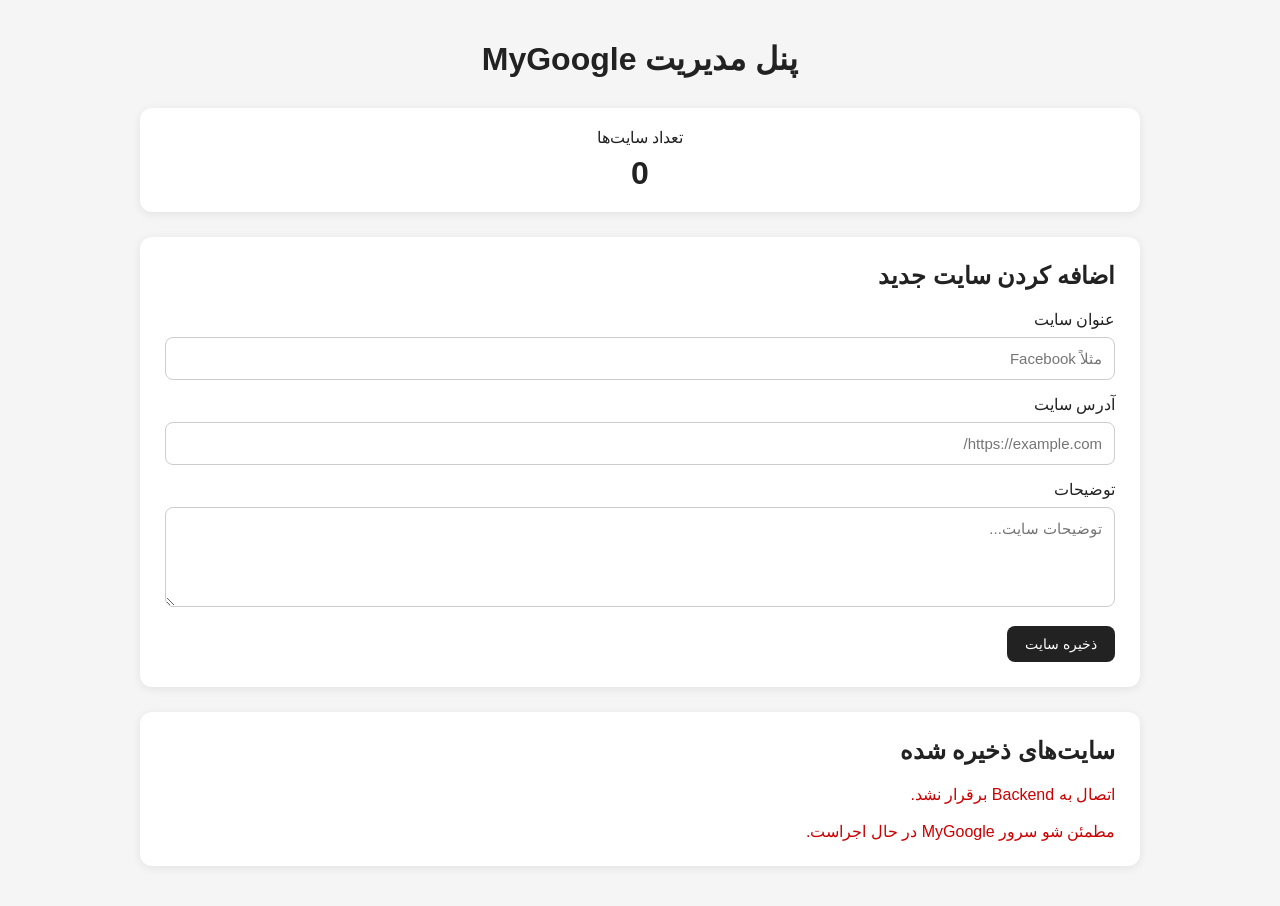
==== admin/admin.html @ 89bf4e0d "MyGoogle first version" ====
<!DOCTYPE html>
<html lang="fa" dir="rtl">

<head>

    <meta charset="UTF-8">

    <meta
        name="viewport"
        content="width=device-width, initial-scale=1.0"
    >

    <title>پنل مدیریت MyGoogle</title>

    <style>

        * {
            box-sizing: border-box;
        }

        body {

            margin: 0;

            font-family:
                Arial,
                Tahoma,
                sans-serif;

            background: #f5f5f5;

            color: #222;

        }

        .container {

            width: 90%;

            max-width: 1000px;

            margin: 40px auto;

        }

        h1 {

            text-align: center;

            margin-bottom: 30px;

        }

        .stats {

            display: flex;

            gap: 15px;

            margin-bottom: 25px;

        }

        .stat-card {

            flex: 1;

            background: white;

            padding: 20px;

            border-radius: 12px;

            box-shadow:
                0 2px 10px
                rgba(0, 0, 0, 0.08);

            text-align: center;

        }

        .stat-number {

            font-size: 32px;

            font-weight: bold;

            margin-top: 8px;

        }

        .card {

            background: white;

            padding: 25px;

            border-radius: 12px;

            box-shadow:
                0 2px 10px
                rgba(0, 0, 0, 0.08);

            margin-bottom: 25px;

        }

        .card h2 {

            margin-top: 0;

        }

        input,
        textarea {

            width: 100%;

            padding: 12px;

            margin-top: 8px;

            margin-bottom: 15px;

            border: 1px solid #ccc;

            border-radius: 8px;

            font-size: 15px;

            font-family: inherit;

        }

        textarea {

            min-height: 100px;

            resize: vertical;

        }

        button {

            border: none;

            padding: 10px 18px;

            border-radius: 8px;

            background: #222;

            color: white;

            cursor: pointer;

            font-size: 14px;

        }

        button:hover {

            opacity: 0.85;

        }

        .delete-button {

            background: #d32f2f;

        }

        .edit-button {

            background: #1976d2;

            margin-left: 8px;

        }

        .cancel-button {

            background: #777;

            margin-right: 8px;

        }

        .save-button {

            background: #16803c;

        }

        .message {

            margin-top: 15px;

            padding: 12px;

            border-radius: 8px;

            display: none;

        }

        .website {

            border: 1px solid #ddd;

            border-radius: 10px;

            padding: 15px;

            margin-top: 12px;

        }

        .website-title {

            font-size: 20px;

            font-weight: bold;

            margin-bottom: 8px;

        }

        .website-url {

            color: #555;

            direction: ltr;

            text-align: left;

            word-break: break-all;

            margin-bottom: 8px;

        }

        .website-description {

            color: #666;

            margin-bottom: 8px;

        }

        .website-id {

            color: #999;

            font-size: 12px;

            margin-bottom: 12px;

        }

        .loading {

            text-align: center;

            color: #777;

        }

        .error {

            color: #c00;

        }

        .edit-form {

            margin-top: 15px;

            padding-top: 15px;

            border-top: 1px solid #ddd;

            display: none;

        }

        .edit-form label {

            display: block;

            margin-top: 8px;

        }

        @media (max-width: 600px) {

            .stats {

                flex-direction: column;

            }

        }

    </style>

</head>


<body>


    <div class="container">


        <h1>
            پنل مدیریت MyGoogle
        </h1>


        <!-- =================================
             آمار
        ================================== -->

        <div class="stats">

            <div class="stat-card">

                <div>
                    تعداد سایت‌ها
                </div>

                <div
                    id="websiteCount"
                    class="stat-number"
                >
                    0
                </div>

            </div>

        </div>


        <!-- =================================
             اضافه کردن سایت
        ================================== -->

        <div class="card">

            <h2>
                اضافه کردن سایت جدید
            </h2>


            <label>
                عنوان سایت
            </label>

            <input
                id="titleInput"
                type="text"
                placeholder="مثلاً Facebook"
            >


            <label>
                آدرس سایت
            </label>

            <input
                id="urlInput"
                type="text"
                placeholder="https://example.com/"
            >


            <label>
                توضیحات
            </label>

            <textarea
                id="descriptionInput"
                placeholder="توضیحات سایت..."
            ></textarea>


            <button onclick="addWebsite()">
                ذخیره سایت
            </button>


            <div
                id="message"
                class="message"
            ></div>

        </div>


        <!-- =================================
             سایت‌های ذخیره شده
        ================================== -->

        <div class="card">

            <h2>
                سایت‌های ذخیره شده
            </h2>


            <div id="websites">

                <div class="loading">
                    در حال دریافت سایت‌ها...
                </div>

            </div>

        </div>


    </div>


    <script>


        /* ==========================================
           آدرس Backend
        ========================================== */

        const API_URL =
            "http://127.0.0.1:5000";


        /* ==========================================
           دریافت سایت‌ها
        ========================================== */

        async function loadWebsites() {


            const websites =
                document.getElementById(
                    "websites"
                );


            websites.innerHTML = `

                <div class="loading">

                    در حال دریافت سایت‌ها...

                </div>

            `;


            try {


                const response =
                    await fetch(
                        API_URL +
                        "/api/websites"
                    );


                if (!response.ok) {

                    throw new Error(
                        "خطا در دریافت سایت‌ها"
                    );

                }


                const data =
                    await response.json();


                /* ==========================
                   نمایش تعداد سایت‌ها
                ========================== */

                document.getElementById(
                    "websiteCount"
                ).textContent =
                    data.length;


                websites.innerHTML = "";


                if (data.length === 0) {

                    websites.innerHTML = `

                        <div class="loading">

                            هنوز سایتی ذخیره نشده است.

                        </div>

                    `;

                    return;

                }


                data.forEach(
                    website => {


                        const item =
                            document.createElement(
                                "div"
                            );


                        item.className =
                            "website";


                        item.innerHTML = `

                            <div class="website-title">

                                ${escapeHTML(
                                    website.title
                                )}

                            </div>


                            <div class="website-url">

                                ${escapeHTML(
                                    website.url
                                )}

                            </div>


                            <div class="website-description">

                                ${escapeHTML(
                                    website.description || ""
                                )}

                            </div>


                            <div class="website-id">

                                شناسه:
                                ${website.id}

                            </div>


                            <button
                                class="edit-button"
                                onclick="showEditForm(
                                    ${website.id},
                                    '${escapeAttribute(
                                        website.title
                                    )}',
                                    '${escapeAttribute(
                                        website.url
                                    )}',
                                    '${escapeAttribute(
                                        website.description || ""
                                    )}'
                                )"
                            >

                                ویرایش

                            </button>


                            <button
                                class="delete-button"
                                onclick="deleteWebsite(
                                    ${website.id}
                                )"
                            >

                                حذف سایت

                            </button>


                            <div
                                id="edit-form-${website.id}"
                                class="edit-form"
                            >

                                <label>
                                    عنوان جدید
                                </label>

                                <input
                                    id="edit-title-${website.id}"
                                    type="text"
                                >


                                <label>
                                    آدرس جدید
                                </label>

                                <input
                                    id="edit-url-${website.id}"
                                    type="text"
                                >


                                <label>
                                    توضیحات جدید
                                </label>

                                <textarea
                                    id="edit-description-${website.id}"
                                ></textarea>


                                <button
                                    class="save-button"
                                    onclick="updateWebsite(
                                        ${website.id}
                                    )"
                                >

                                    ذخیره تغییرات

                                </button>


                                <button
                                    class="cancel-button"
                                    onclick="cancelEdit(
                                        ${website.id}
                                    )"
                                >

                                    لغو

                                </button>

                            </div>

                        `;


                        websites.appendChild(
                            item
                        );

                    }
                );


            } catch (error) {


                console.error(error);


                websites.innerHTML = `

                    <div class="error">

                        اتصال به Backend برقرار نشد.

                        <br><br>

                        مطمئن شو سرور MyGoogle
                        در حال اجراست.

                    </div>

                `;

            }

        }


        /* ==========================================
           اضافه کردن سایت
        ========================================== */

        async function addWebsite() {


            const titleInput =
                document.getElementById(
                    "titleInput"
                );


            const urlInput =
                document.getElementById(
                    "urlInput"
                );


            const descriptionInput =
                document.getElementById(
                    "descriptionInput"
                );


            const title =
                titleInput.value.trim();


            const url =
                urlInput.value.trim();


            const description =
                descriptionInput.value.trim();


            if (
                title === "" ||
                url === ""
            ) {

                showMessage(
                    "عنوان و آدرس سایت الزامی است.",
                    true
                );

                return;

            }


            try {


                const response =
                    await fetch(
                        API_URL +
                        "/api/websites",
                        {

                            method: "POST",

                            headers: {

                                "Content-Type":
                                    "application/json"

                            },

                            body:
                                JSON.stringify({

                                    title:
                                        title,

                                    url:
                                        url,

                                    description:
                                        description

                                })

                        }
                    );


                const data =
                    await response.json();


                if (!response.ok) {

                    throw new Error(
                        data.error ||
                        "خطا در ذخیره سایت"
                    );

                }


                showMessage(
                    "سایت با موفقیت ذخیره شد.",
                    false
                );


                titleInput.value = "";

                urlInput.value = "";

                descriptionInput.value = "";


                loadWebsites();


            } catch (error) {


                console.error(error);


                showMessage(
                    error.message,
                    true
                );

            }

        }


        /* ==========================================
           نمایش فرم ویرایش
        ========================================== */

        function showEditForm(
            websiteId,
            title,
            url,
            description
        ) {


            const form =
                document.getElementById(
                    "edit-form-" +
                    websiteId
                );


            const titleInput =
                document.getElementById(
                    "edit-title-" +
                    websiteId
                );


            const urlInput =
                document.getElementById(
                    "edit-url-" +
                    websiteId
                );


            const descriptionInput =
                document.getElementById(
                    "edit-description-" +
                    websiteId
                );


            titleInput.value =
                title;


            urlInput.value =
                url;


            descriptionInput.value =
                description;


            form.style.display =
                "block";

        }


        /* ==========================================
           لغو ویرایش
        ========================================== */

        function cancelEdit(
            websiteId
        ) {


            const form =
                document.getElementById(
                    "edit-form-" +
                    websiteId
                );


            form.style.display =
                "none";

        }


        /* ==========================================
           ذخیره ویرایش
        ========================================== */

        async function updateWebsite(
            websiteId
        ) {


            const titleInput =
                document.getElementById(
                    "edit-title-" +
                    websiteId
                );


            const urlInput =
                document.getElementById(
                    "edit-url-" +
                    websiteId
                );


            const descriptionInput =
                document.getElementById(
                    "edit-description-" +
                    websiteId
                );


            const title =
                titleInput.value.trim();


            const url =
                urlInput.value.trim();


            const description =
                descriptionInput.value.trim();


            if (
                title === "" ||
                url === ""
            ) {

                showMessage(
                    "عنوان و آدرس سایت الزامی است.",
                    true
                );

                return;

            }


            try {


                const response =
                    await fetch(

                        API_URL +
                        "/api/websites/" +
                        websiteId,

                        {

                            method: "PUT",

                            headers: {

                                "Content-Type":
                                    "application/json"

                            },

                            body:
                                JSON.stringify({

                                    title:
                                        title,

                                    url:
                                        url,

                                    description:
                                        description

                                })

                        }

                    );


                const data =
                    await response.json();


                if (!response.ok) {

                    throw new Error(
                        data.error ||
                        "خطا در ویرایش سایت"
                    );

                }


                showMessage(
                    "سایت با موفقیت ویرایش شد.",
                    false
                );


                loadWebsites();


            } catch (error) {


                console.error(error);


                showMessage(
                    error.message,
                    true
                );

            }

        }


        /* ==========================================
           حذف سایت
        ========================================== */

        async function deleteWebsite(
            websiteId
        ) {


            const confirmed =
                confirm(
                    "آیا مطمئنی می‌خواهی این سایت حذف شود؟"
                );


            if (!confirmed) {

                return;

            }


            try {


                const response =
                    await fetch(

                        API_URL +
                        "/api/websites/" +
                        websiteId,

                        {

                            method: "DELETE"

                        }

                    );


                const data =
                    await response.json();


                if (!response.ok) {

                    throw new Error(
                        data.error ||
                        "خطا در حذف سایت"
                    );

                }


                showMessage(
                    "سایت با موفقیت حذف شد.",
                    false
                );


                loadWebsites();


            } catch (error) {


                console.error(error);


                showMessage(
                    error.message,
                    true
                );

            }

        }


        /* ==========================================
           نمایش پیام
        ========================================== */

        function showMessage(
            text,
            isError
        ) {


            const message =
                document.getElementById(
                    "message"
                );


            message.textContent =
                text;


            message.style.display =
                "block";


            if (isError) {

                message.style.background =
                    "#ffe5e5";

                message.style.color =
                    "#b00000";

            } else {

                message.style.background =
                    "#e5ffe9";

                message.style.color =
                    "#087f23";

            }

        }


        /* ==========================================
           امنیت HTML
        ========================================== */

        function escapeHTML(text) {

            return String(text)

                .replace(
                    /&/g,
                    "&amp;"
                )

                .replace(
                    /</g,
                    "&lt;"
                )

                .replace(
                    />/g,
                    "&gt;"
                )

                .replace(
                    /"/g,
                    "&quot;"
                )

                .replace(
                    /'/g,
                    "&#039;"
                );

        }


        /* ==========================================
           امنیت Attribute
        ========================================== */

        function escapeAttribute(text) {

            return String(text)

                .replace(
                    /\\/g,
                    "\\\\"
                )

                .replace(
                    /'/g,
                    "\\'"
                )

                .replace(
                    /"/g,
                    "&quot;"
                );

        }


        /* ==========================================
           شروع صفحه
        ========================================== */

        loadWebsites();


    </script>


</body>

</html>
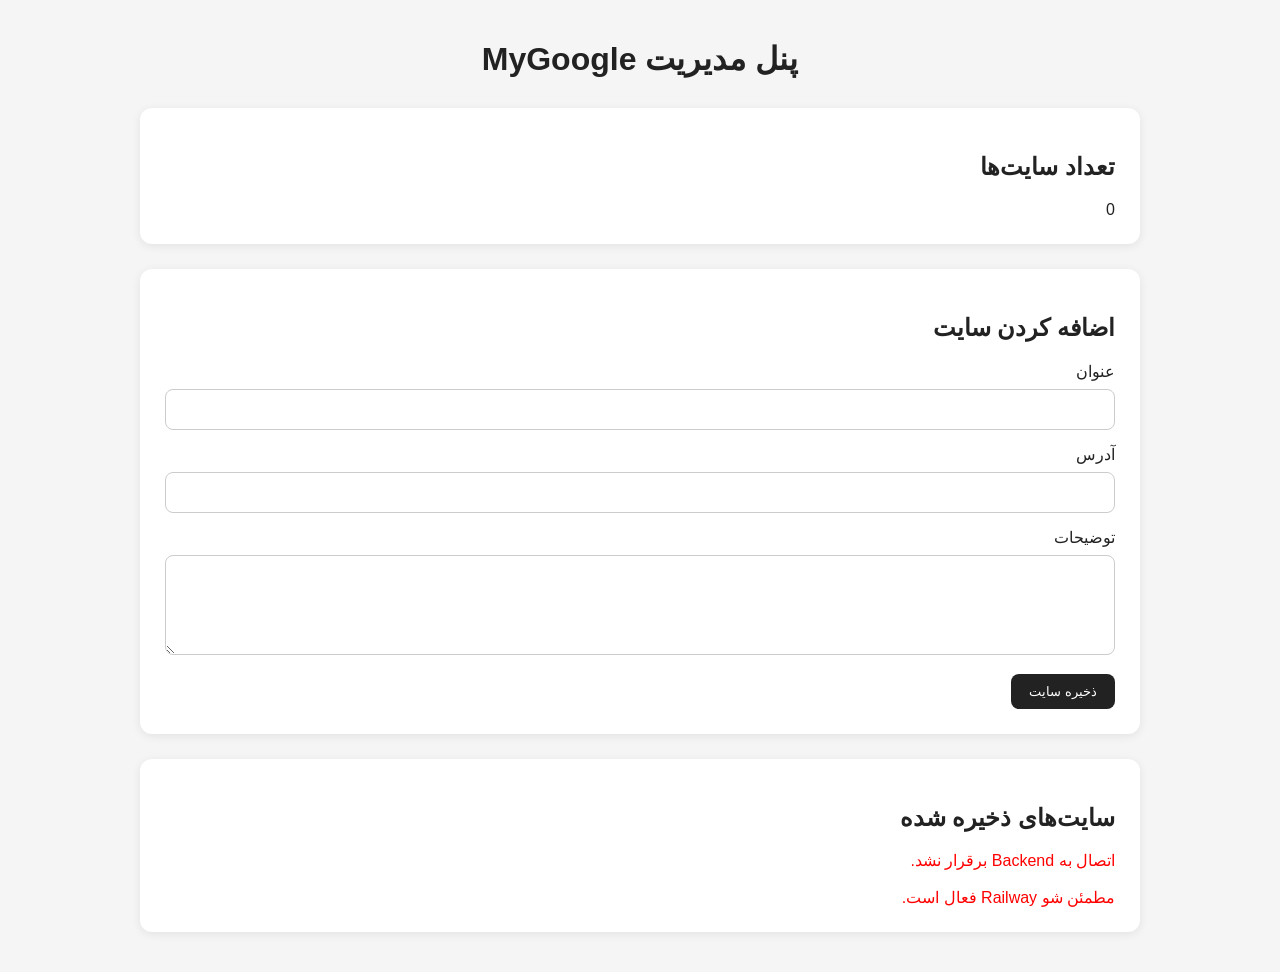
==== commit 606de35a: "Fix admin panel API connection" ====
--- a/admin/admin.html
+++ b/admin/admin.html
@@ -2,1240 +2,550 @@
 <html lang="fa" dir="rtl">
 
 <head>
-
-    <meta charset="UTF-8">
-
-    <meta
-        name="viewport"
-        content="width=device-width, initial-scale=1.0"
-    >
-
-    <title>پنل مدیریت MyGoogle</title>
-
-    <style>
-
-        * {
-            box-sizing: border-box;
+<meta charset="UTF-8">
+<meta name="viewport" content="width=device-width, initial-scale=1.0">
+
+<title>پنل مدیریت MyGoogle</title>
+
+<style>
+* {
+    box-sizing: border-box;
+}
+
+body {
+    margin:0;
+    font-family: Arial,Tahoma,sans-serif;
+    background:#f5f5f5;
+    color:#222;
+}
+
+.container {
+    width:90%;
+    max-width:1000px;
+    margin:40px auto;
+}
+
+h1 {
+    text-align:center;
+    margin-bottom:30px;
+}
+
+.card {
+    background:white;
+    padding:25px;
+    border-radius:12px;
+    box-shadow:0 2px 10px rgba(0,0,0,.08);
+    margin-bottom:25px;
+}
+
+input,textarea {
+    width:100%;
+    padding:12px;
+    margin-top:8px;
+    margin-bottom:15px;
+    border:1px solid #ccc;
+    border-radius:8px;
+}
+
+textarea {
+    min-height:100px;
+}
+
+button {
+    border:none;
+    padding:10px 18px;
+    border-radius:8px;
+    cursor:pointer;
+    background:#222;
+    color:white;
+}
+
+.website {
+    border:1px solid #ddd;
+    border-radius:10px;
+    padding:15px;
+    margin-top:12px;
+}
+
+.website-title {
+    font-size:20px;
+    font-weight:bold;
+}
+
+.website-url {
+    direction:ltr;
+    text-align:left;
+    margin:8px 0;
+}
+
+.delete-button {
+    background:#d32f2f;
+}
+
+.edit-button {
+    background:#1976d2;
+}
+
+.loading {
+    text-align:center;
+    color:#777;
+}
+
+.error {
+    color:red;
+}
+</style>
+
+</head>
+
+
+<body>
+
+<div class="container">
+
+<h1>
+پنل مدیریت MyGoogle
+</h1>
+
+
+<div class="card">
+
+<h2>
+تعداد سایت‌ها
+</h2>
+
+<div id="websiteCount">
+0
+</div>
+
+</div>
+
+
+<div class="card">
+
+<h2>
+اضافه کردن سایت
+</h2>
+
+
+<label>
+عنوان
+</label>
+
+<input id="titleInput" type="text">
+
+
+<label>
+آدرس
+</label>
+
+<input id="urlInput" type="text">
+
+
+<label>
+توضیحات
+</label>
+
+<textarea id="descriptionInput"></textarea>
+
+
+<button onclick="addWebsite()">
+ذخیره سایت
+</button>
+
+
+<div id="message"></div>
+
+</div>
+
+
+<div class="card">
+
+<h2>
+سایت‌های ذخیره شده
+</h2>
+
+
+<div id="websites">
+
+<div class="loading">
+در حال دریافت سایت‌ها...
+</div>
+
+</div>
+
+
+</div>
+
+
+</div>
+
+
+<script>
+
+
+const API_URL =
+"https://mygoogle-production.up.railway.app";
+async function loadWebsites() {
+
+    const box = document.getElementById("websites");
+
+    box.innerHTML = `
+        <div class="loading">
+            در حال دریافت سایت‌ها...
+        </div>
+    `;
+
+    try {
+
+        const response = await fetch(
+            API_URL + "/api/websites"
+        );
+
+
+        if (!response.ok) {
+            throw new Error("خطا در دریافت اطلاعات");
         }
 
-        body {
-
-            margin: 0;
-
-            font-family:
-                Arial,
-                Tahoma,
-                sans-serif;
-
-            background: #f5f5f5;
-
-            color: #222;
-
+
+        const data = await response.json();
+
+
+        document.getElementById(
+            "websiteCount"
+        ).textContent = data.length;
+
+
+        box.innerHTML = "";
+
+
+        if(data.length === 0){
+
+            box.innerHTML = `
+            <div class="loading">
+            سایتی وجود ندارد
+            </div>
+            `;
+
+            return;
         }
 
-        .container {
-
-            width: 90%;
-
-            max-width: 1000px;
-
-            margin: 40px auto;
-
+
+        data.forEach(site => {
+
+
+            const div = document.createElement("div");
+
+            div.className="website";
+
+
+            div.innerHTML = `
+
+            <div class="website-title">
+            ${escapeHTML(site.title)}
+            </div>
+
+
+            <div class="website-url">
+            ${escapeHTML(site.url)}
+            </div>
+
+
+            <div>
+            ${escapeHTML(site.description || "")}
+            </div>
+
+
+            <br>
+
+
+            <button 
+            class="edit-button"
+            onclick="editWebsite(${site.id})">
+            ویرایش
+            </button>
+
+
+            <button 
+            class="delete-button"
+            onclick="deleteWebsite(${site.id})">
+            حذف
+            </button>
+
+            `;
+
+
+            box.appendChild(div);
+
+
+        });
+
+
+    }
+
+    catch(error){
+
+        console.error(error);
+
+
+        box.innerHTML = `
+
+        <div class="error">
+
+        اتصال به Backend برقرار نشد.
+
+        <br><br>
+
+        مطمئن شو Railway فعال است.
+
+        </div>
+
+        `;
+
+    }
+
+}
+
+
+
+async function addWebsite(){
+
+
+const title =
+document.getElementById("titleInput").value.trim();
+
+
+const url =
+document.getElementById("urlInput").value.trim();
+
+
+const description =
+document.getElementById("descriptionInput").value.trim();
+
+
+
+if(!title || !url){
+
+alert("عنوان و آدرس الزامی است");
+
+return;
+
+}
+
+
+
+try{
+
+
+const response = await fetch(
+API_URL + "/api/websites",
+{
+
+method:"POST",
+
+headers:{
+"Content-Type":"application/json"
+},
+
+
+body:JSON.stringify({
+
+title:title,
+
+url:url,
+
+description:description
+
+})
+
+
+});
+
+
+if(!response.ok){
+
+throw new Error();
+
+}
+
+
+
+alert("سایت ذخیره شد");
+
+
+document.getElementById("titleInput").value="";
+document.getElementById("urlInput").value="";
+document.getElementById("descriptionInput").value="";
+
+
+loadWebsites();
+
+
+}
+
+catch(error){
+
+alert("خطا در ذخیره سایت");
+
+}
+
+
+}async function deleteWebsite(id){
+
+    if(!confirm("آیا مطمئنی می‌خواهی حذف کنی؟")){
+        return;
+    }
+
+
+    try{
+
+
+        const response = await fetch(
+            API_URL + "/api/websites/" + id,
+            {
+                method:"DELETE"
+            }
+        );
+
+
+        if(!response.ok){
+            throw new Error();
         }
 
-        h1 {
-
-            text-align: center;
-
-            margin-bottom: 30px;
+
+        alert("سایت حذف شد");
+
+
+        loadWebsites();
+
+
+    }
+    catch(error){
+
+        alert("خطا در حذف سایت");
+
+    }
+
+}
+
+
+
+
+async function editWebsite(id){
+
+
+    const title = prompt(
+        "عنوان جدید را وارد کن:"
+    );
+
+
+    if(title === null){
+        return;
+    }
+
+
+    const url = prompt(
+        "آدرس جدید را وارد کن:"
+    );
+
+
+    if(url === null){
+        return;
+    }
+
+
+
+    const description = prompt(
+        "توضیحات جدید:"
+    );
+
+
+
+    try{
+
+
+        const response = await fetch(
+            API_URL + "/api/websites/" + id,
+            {
+
+                method:"PUT",
+
+                headers:{
+                    "Content-Type":
+                    "application/json"
+                },
+
+
+                body:JSON.stringify({
+
+                    title:title,
+
+                    url:url,
+
+                    description:description || ""
+
+                })
+
+            }
+        );
+
+
+
+        if(!response.ok){
+
+            throw new Error();
 
         }
 
-        .stats {
-
-            display: flex;
-
-            gap: 15px;
-
-            margin-bottom: 25px;
-
-        }
-
-        .stat-card {
-
-            flex: 1;
-
-            background: white;
-
-            padding: 20px;
-
-            border-radius: 12px;
-
-            box-shadow:
-                0 2px 10px
-                rgba(0, 0, 0, 0.08);
-
-            text-align: center;
-
-        }
-
-        .stat-number {
-
-            font-size: 32px;
-
-            font-weight: bold;
-
-            margin-top: 8px;
-
-        }
-
-        .card {
-
-            background: white;
-
-            padding: 25px;
-
-            border-radius: 12px;
-
-            box-shadow:
-                0 2px 10px
-                rgba(0, 0, 0, 0.08);
-
-            margin-bottom: 25px;
-
-        }
-
-        .card h2 {
-
-            margin-top: 0;
-
-        }
-
-        input,
-        textarea {
-
-            width: 100%;
-
-            padding: 12px;
-
-            margin-top: 8px;
-
-            margin-bottom: 15px;
-
-            border: 1px solid #ccc;
-
-            border-radius: 8px;
-
-            font-size: 15px;
-
-            font-family: inherit;
-
-        }
-
-        textarea {
-
-            min-height: 100px;
-
-            resize: vertical;
-
-        }
-
-        button {
-
-            border: none;
-
-            padding: 10px 18px;
-
-            border-radius: 8px;
-
-            background: #222;
-
-            color: white;
-
-            cursor: pointer;
-
-            font-size: 14px;
-
-        }
-
-        button:hover {
-
-            opacity: 0.85;
-
-        }
-
-        .delete-button {
-
-            background: #d32f2f;
-
-        }
-
-        .edit-button {
-
-            background: #1976d2;
-
-            margin-left: 8px;
-
-        }
-
-        .cancel-button {
-
-            background: #777;
-
-            margin-right: 8px;
-
-        }
-
-        .save-button {
-
-            background: #16803c;
-
-        }
-
-        .message {
-
-            margin-top: 15px;
-
-            padding: 12px;
-
-            border-radius: 8px;
-
-            display: none;
-
-        }
-
-        .website {
-
-            border: 1px solid #ddd;
-
-            border-radius: 10px;
-
-            padding: 15px;
-
-            margin-top: 12px;
-
-        }
-
-        .website-title {
-
-            font-size: 20px;
-
-            font-weight: bold;
-
-            margin-bottom: 8px;
-
-        }
-
-        .website-url {
-
-            color: #555;
-
-            direction: ltr;
-
-            text-align: left;
-
-            word-break: break-all;
-
-            margin-bottom: 8px;
-
-        }
-
-        .website-description {
-
-            color: #666;
-
-            margin-bottom: 8px;
-
-        }
-
-        .website-id {
-
-            color: #999;
-
-            font-size: 12px;
-
-            margin-bottom: 12px;
-
-        }
-
-        .loading {
-
-            text-align: center;
-
-            color: #777;
-
-        }
-
-        .error {
-
-            color: #c00;
-
-        }
-
-        .edit-form {
-
-            margin-top: 15px;
-
-            padding-top: 15px;
-
-            border-top: 1px solid #ddd;
-
-            display: none;
-
-        }
-
-        .edit-form label {
-
-            display: block;
-
-            margin-top: 8px;
-
-        }
-
-        @media (max-width: 600px) {
-
-            .stats {
-
-                flex-direction: column;
-
-            }
-
-        }
-
-    </style>
-
-</head>
-
-
-<body>
-
-
-    <div class="container">
-
-
-        <h1>
-            پنل مدیریت MyGoogle
-        </h1>
-
-
-        <!-- =================================
-             آمار
-        ================================== -->
-
-        <div class="stats">
-
-            <div class="stat-card">
-
-                <div>
-                    تعداد سایت‌ها
-                </div>
-
-                <div
-                    id="websiteCount"
-                    class="stat-number"
-                >
-                    0
-                </div>
-
-            </div>
-
-        </div>
-
-
-        <!-- =================================
-             اضافه کردن سایت
-        ================================== -->
-
-        <div class="card">
-
-            <h2>
-                اضافه کردن سایت جدید
-            </h2>
-
-
-            <label>
-                عنوان سایت
-            </label>
-
-            <input
-                id="titleInput"
-                type="text"
-                placeholder="مثلاً Facebook"
-            >
-
-
-            <label>
-                آدرس سایت
-            </label>
-
-            <input
-                id="urlInput"
-                type="text"
-                placeholder="https://example.com/"
-            >
-
-
-            <label>
-                توضیحات
-            </label>
-
-            <textarea
-                id="descriptionInput"
-                placeholder="توضیحات سایت..."
-            ></textarea>
-
-
-            <button onclick="addWebsite()">
-                ذخیره سایت
-            </button>
-
-
-            <div
-                id="message"
-                class="message"
-            ></div>
-
-        </div>
-
-
-        <!-- =================================
-             سایت‌های ذخیره شده
-        ================================== -->
-
-        <div class="card">
-
-            <h2>
-                سایت‌های ذخیره شده
-            </h2>
-
-
-            <div id="websites">
-
-                <div class="loading">
-                    در حال دریافت سایت‌ها...
-                </div>
-
-            </div>
-
-        </div>
-
-
-    </div>
-
-
-    <script>
-
-
-        /* ==========================================
-           آدرس Backend
-        ========================================== */
-
-        const API_URL =
-            "http://127.0.0.1:5000";
-
-
-        /* ==========================================
-           دریافت سایت‌ها
-        ========================================== */
-
-        async function loadWebsites() {
-
-
-            const websites =
-                document.getElementById(
-                    "websites"
-                );
-
-
-            websites.innerHTML = `
-
-                <div class="loading">
-
-                    در حال دریافت سایت‌ها...
-
-                </div>
-
-            `;
-
-
-            try {
-
-
-                const response =
-                    await fetch(
-                        API_URL +
-                        "/api/websites"
-                    );
-
-
-                if (!response.ok) {
-
-                    throw new Error(
-                        "خطا در دریافت سایت‌ها"
-                    );
-
-                }
-
-
-                const data =
-                    await response.json();
-
-
-                /* ==========================
-                   نمایش تعداد سایت‌ها
-                ========================== */
-
-                document.getElementById(
-                    "websiteCount"
-                ).textContent =
-                    data.length;
-
-
-                websites.innerHTML = "";
-
-
-                if (data.length === 0) {
-
-                    websites.innerHTML = `
-
-                        <div class="loading">
-
-                            هنوز سایتی ذخیره نشده است.
-
-                        </div>
-
-                    `;
-
-                    return;
-
-                }
-
-
-                data.forEach(
-                    website => {
-
-
-                        const item =
-                            document.createElement(
-                                "div"
-                            );
-
-
-                        item.className =
-                            "website";
-
-
-                        item.innerHTML = `
-
-                            <div class="website-title">
-
-                                ${escapeHTML(
-                                    website.title
-                                )}
-
-                            </div>
-
-
-                            <div class="website-url">
-
-                                ${escapeHTML(
-                                    website.url
-                                )}
-
-                            </div>
-
-
-                            <div class="website-description">
-
-                                ${escapeHTML(
-                                    website.description || ""
-                                )}
-
-                            </div>
-
-
-                            <div class="website-id">
-
-                                شناسه:
-                                ${website.id}
-
-                            </div>
-
-
-                            <button
-                                class="edit-button"
-                                onclick="showEditForm(
-                                    ${website.id},
-                                    '${escapeAttribute(
-                                        website.title
-                                    )}',
-                                    '${escapeAttribute(
-                                        website.url
-                                    )}',
-                                    '${escapeAttribute(
-                                        website.description || ""
-                                    )}'
-                                )"
-                            >
-
-                                ویرایش
-
-                            </button>
-
-
-                            <button
-                                class="delete-button"
-                                onclick="deleteWebsite(
-                                    ${website.id}
-                                )"
-                            >
-
-                                حذف سایت
-
-                            </button>
-
-
-                            <div
-                                id="edit-form-${website.id}"
-                                class="edit-form"
-                            >
-
-                                <label>
-                                    عنوان جدید
-                                </label>
-
-                                <input
-                                    id="edit-title-${website.id}"
-                                    type="text"
-                                >
-
-
-                                <label>
-                                    آدرس جدید
-                                </label>
-
-                                <input
-                                    id="edit-url-${website.id}"
-                                    type="text"
-                                >
-
-
-                                <label>
-                                    توضیحات جدید
-                                </label>
-
-                                <textarea
-                                    id="edit-description-${website.id}"
-                                ></textarea>
-
-
-                                <button
-                                    class="save-button"
-                                    onclick="updateWebsite(
-                                        ${website.id}
-                                    )"
-                                >
-
-                                    ذخیره تغییرات
-
-                                </button>
-
-
-                                <button
-                                    class="cancel-button"
-                                    onclick="cancelEdit(
-                                        ${website.id}
-                                    )"
-                                >
-
-                                    لغو
-
-                                </button>
-
-                            </div>
-
-                        `;
-
-
-                        websites.appendChild(
-                            item
-                        );
-
-                    }
-                );
-
-
-            } catch (error) {
-
-
-                console.error(error);
-
-
-                websites.innerHTML = `
-
-                    <div class="error">
-
-                        اتصال به Backend برقرار نشد.
-
-                        <br><br>
-
-                        مطمئن شو سرور MyGoogle
-                        در حال اجراست.
-
-                    </div>
-
-                `;
-
-            }
-
-        }
-
-
-        /* ==========================================
-           اضافه کردن سایت
-        ========================================== */
-
-        async function addWebsite() {
-
-
-            const titleInput =
-                document.getElementById(
-                    "titleInput"
-                );
-
-
-            const urlInput =
-                document.getElementById(
-                    "urlInput"
-                );
-
-
-            const descriptionInput =
-                document.getElementById(
-                    "descriptionInput"
-                );
-
-
-            const title =
-                titleInput.value.trim();
-
-
-            const url =
-                urlInput.value.trim();
-
-
-            const description =
-                descriptionInput.value.trim();
-
-
-            if (
-                title === "" ||
-                url === ""
-            ) {
-
-                showMessage(
-                    "عنوان و آدرس سایت الزامی است.",
-                    true
-                );
-
-                return;
-
-            }
-
-
-            try {
-
-
-                const response =
-                    await fetch(
-                        API_URL +
-                        "/api/websites",
-                        {
-
-                            method: "POST",
-
-                            headers: {
-
-                                "Content-Type":
-                                    "application/json"
-
-                            },
-
-                            body:
-                                JSON.stringify({
-
-                                    title:
-                                        title,
-
-                                    url:
-                                        url,
-
-                                    description:
-                                        description
-
-                                })
-
-                        }
-                    );
-
-
-                const data =
-                    await response.json();
-
-
-                if (!response.ok) {
-
-                    throw new Error(
-                        data.error ||
-                        "خطا در ذخیره سایت"
-                    );
-
-                }
-
-
-                showMessage(
-                    "سایت با موفقیت ذخیره شد.",
-                    false
-                );
-
-
-                titleInput.value = "";
-
-                urlInput.value = "";
-
-                descriptionInput.value = "";
-
-
-                loadWebsites();
-
-
-            } catch (error) {
-
-
-                console.error(error);
-
-
-                showMessage(
-                    error.message,
-                    true
-                );
-
-            }
-
-        }
-
-
-        /* ==========================================
-           نمایش فرم ویرایش
-        ========================================== */
-
-        function showEditForm(
-            websiteId,
-            title,
-            url,
-            description
-        ) {
-
-
-            const form =
-                document.getElementById(
-                    "edit-form-" +
-                    websiteId
-                );
-
-
-            const titleInput =
-                document.getElementById(
-                    "edit-title-" +
-                    websiteId
-                );
-
-
-            const urlInput =
-                document.getElementById(
-                    "edit-url-" +
-                    websiteId
-                );
-
-
-            const descriptionInput =
-                document.getElementById(
-                    "edit-description-" +
-                    websiteId
-                );
-
-
-            titleInput.value =
-                title;
-
-
-            urlInput.value =
-                url;
-
-
-            descriptionInput.value =
-                description;
-
-
-            form.style.display =
-                "block";
-
-        }
-
-
-        /* ==========================================
-           لغو ویرایش
-        ========================================== */
-
-        function cancelEdit(
-            websiteId
-        ) {
-
-
-            const form =
-                document.getElementById(
-                    "edit-form-" +
-                    websiteId
-                );
-
-
-            form.style.display =
-                "none";
-
-        }
-
-
-        /* ==========================================
-           ذخیره ویرایش
-        ========================================== */
-
-        async function updateWebsite(
-            websiteId
-        ) {
-
-
-            const titleInput =
-                document.getElementById(
-                    "edit-title-" +
-                    websiteId
-                );
-
-
-            const urlInput =
-                document.getElementById(
-                    "edit-url-" +
-                    websiteId
-                );
-
-
-            const descriptionInput =
-                document.getElementById(
-                    "edit-description-" +
-                    websiteId
-                );
-
-
-            const title =
-                titleInput.value.trim();
-
-
-            const url =
-                urlInput.value.trim();
-
-
-            const description =
-                descriptionInput.value.trim();
-
-
-            if (
-                title === "" ||
-                url === ""
-            ) {
-
-                showMessage(
-                    "عنوان و آدرس سایت الزامی است.",
-                    true
-                );
-
-                return;
-
-            }
-
-
-            try {
-
-
-                const response =
-                    await fetch(
-
-                        API_URL +
-                        "/api/websites/" +
-                        websiteId,
-
-                        {
-
-                            method: "PUT",
-
-                            headers: {
-
-                                "Content-Type":
-                                    "application/json"
-
-                            },
-
-                            body:
-                                JSON.stringify({
-
-                                    title:
-                                        title,
-
-                                    url:
-                                        url,
-
-                                    description:
-                                        description
-
-                                })
-
-                        }
-
-                    );
-
-
-                const data =
-                    await response.json();
-
-
-                if (!response.ok) {
-
-                    throw new Error(
-                        data.error ||
-                        "خطا در ویرایش سایت"
-                    );
-
-                }
-
-
-                showMessage(
-                    "سایت با موفقیت ویرایش شد.",
-                    false
-                );
-
-
-                loadWebsites();
-
-
-            } catch (error) {
-
-
-                console.error(error);
-
-
-                showMessage(
-                    error.message,
-                    true
-                );
-
-            }
-
-        }
-
-
-        /* ==========================================
-           حذف سایت
-        ========================================== */
-
-        async function deleteWebsite(
-            websiteId
-        ) {
-
-
-            const confirmed =
-                confirm(
-                    "آیا مطمئنی می‌خواهی این سایت حذف شود؟"
-                );
-
-
-            if (!confirmed) {
-
-                return;
-
-            }
-
-
-            try {
-
-
-                const response =
-                    await fetch(
-
-                        API_URL +
-                        "/api/websites/" +
-                        websiteId,
-
-                        {
-
-                            method: "DELETE"
-
-                        }
-
-                    );
-
-
-                const data =
-                    await response.json();
-
-
-                if (!response.ok) {
-
-                    throw new Error(
-                        data.error ||
-                        "خطا در حذف سایت"
-                    );
-
-                }
-
-
-                showMessage(
-                    "سایت با موفقیت حذف شد.",
-                    false
-                );
-
-
-                loadWebsites();
-
-
-            } catch (error) {
-
-
-                console.error(error);
-
-
-                showMessage(
-                    error.message,
-                    true
-                );
-
-            }
-
-        }
-
-
-        /* ==========================================
-           نمایش پیام
-        ========================================== */
-
-        function showMessage(
-            text,
-            isError
-        ) {
-
-
-            const message =
-                document.getElementById(
-                    "message"
-                );
-
-
-            message.textContent =
-                text;
-
-
-            message.style.display =
-                "block";
-
-
-            if (isError) {
-
-                message.style.background =
-                    "#ffe5e5";
-
-                message.style.color =
-                    "#b00000";
-
-            } else {
-
-                message.style.background =
-                    "#e5ffe9";
-
-                message.style.color =
-                    "#087f23";
-
-            }
-
-        }
-
-
-        /* ==========================================
-           امنیت HTML
-        ========================================== */
-
-        function escapeHTML(text) {
-
-            return String(text)
-
-                .replace(
-                    /&/g,
-                    "&amp;"
-                )
-
-                .replace(
-                    /</g,
-                    "&lt;"
-                )
-
-                .replace(
-                    />/g,
-                    "&gt;"
-                )
-
-                .replace(
-                    /"/g,
-                    "&quot;"
-                )
-
-                .replace(
-                    /'/g,
-                    "&#039;"
-                );
-
-        }
-
-
-        /* ==========================================
-           امنیت Attribute
-        ========================================== */
-
-        function escapeAttribute(text) {
-
-            return String(text)
-
-                .replace(
-                    /\\/g,
-                    "\\\\"
-                )
-
-                .replace(
-                    /'/g,
-                    "\\'"
-                )
-
-                .replace(
-                    /"/g,
-                    "&quot;"
-                );
-
-        }
-
-
-        /* ==========================================
-           شروع صفحه
-        ========================================== */
+
+
+        alert("ویرایش شد");
+
 
         loadWebsites();
 
 
-    </script>
+
+    }
+    catch(error){
+
+        alert("خطا در ویرایش");
+
+    }
+
+
+}
+
+
+
+
+
+function escapeHTML(text){
+
+    return String(text)
+
+    .replace(/&/g,"&amp;")
+
+    .replace(/</g,"&lt;")
+
+    .replace(/>/g,"&gt;")
+
+    .replace(/"/g,"&quot;")
+
+    .replace(/'/g,"&#039;");
+
+}
+
+
+
+window.onload = function(){
+
+    loadWebsites();
+
+};
+
+
+</script>
 
 
 </body>
